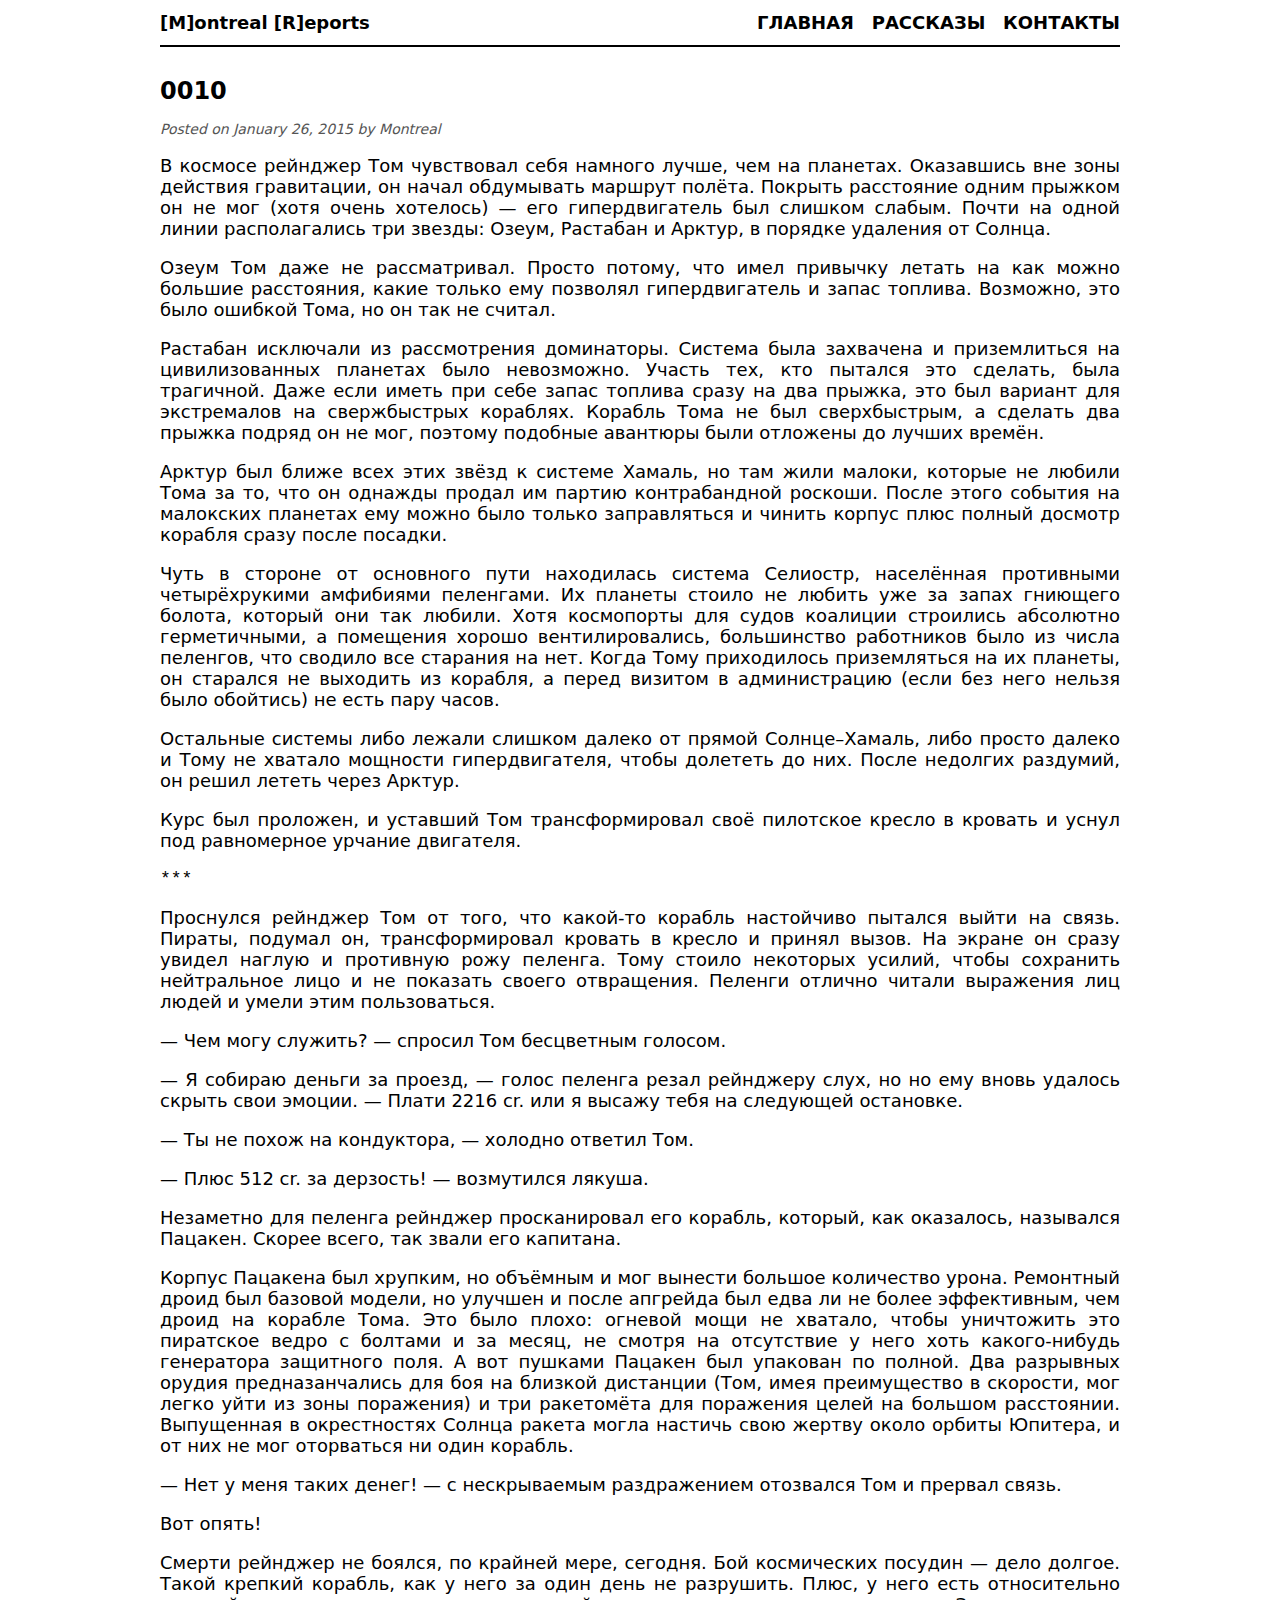
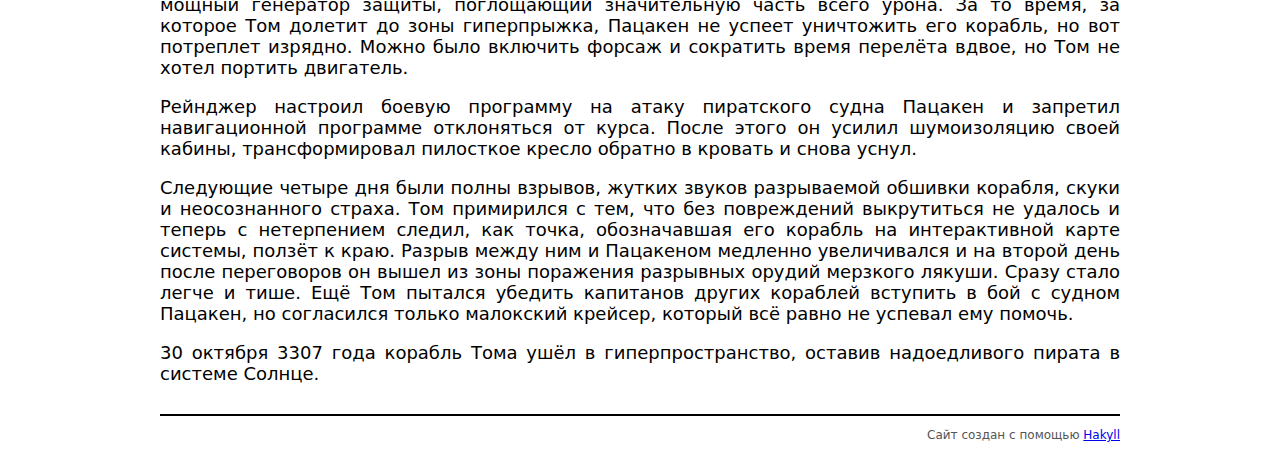
==== simple_quest/2015-01-26-part-2.html @ a8154b89 "simple-quest-0010" ====
<!DOCTYPE html>
<html>
    <head>
        <meta http-equiv="Content-Type" content="text/html; charset=UTF-8" />
        <title>Montreal Reports - 0010</title>
        <link rel="stylesheet" type="text/css" href="../css/default.css" />
    </head>
    <body>
        <div id="header">
            <div id="logo">
                <a href="../">[M]ontreal [R]eports</a>
            </div>
            <div id="navigation">
                <a href="../">Главная</a>
                <a href="../essays.html">Рассказы</a>
                <a href="../contact.html">Контакты</a>
            </div>
        </div>

        <div id="content">
            <h1>0010</h1>

            <div class="info">
    Posted on January 26, 2015
    
        by Montreal
    
</div>

<p>В космосе рейнджер Том чувствовал себя намного лучше, чем на планетах. Оказавшись вне зоны действия гравитации, он начал обдумывать маршрут полёта. Покрыть расстояние одним прыжком он не мог (хотя очень хотелось) — его гипердвигатель был слишком слабым. Почти на одной линии располагались три звезды: Озеум, Растабан и Арктур, в порядке удаления от Солнца.</p>
<p>Озеум Том даже не рассматривал. Просто потому, что имел привычку летать на как можно большие расстояния, какие только ему позволял гипердвигатель и запас топлива. Возможно, это было ошибкой Тома, но он так не считал.</p>
<p>Растабан исключали из рассмотрения доминаторы. Система была захвачена и приземлиться на цивилизованных планетах было невозможно. Участь тех, кто пытался это сделать, была трагичной. Даже если иметь при себе запас топлива сразу на два прыжка, это был вариант для экстремалов на свержбыстрых кораблях. Корабль Тома не был сверхбыстрым, а сделать два прыжка подряд он не мог, поэтому подобные авантюры были отложены до лучших времён.</p>
<p>Арктур был ближе всех этих звёзд к системе Хамаль, но там жили малоки, которые не любили Тома за то, что он однажды продал им партию контрабандной роскоши. После этого события на малокских планетах ему можно было только заправляться и чинить корпус плюс полный досмотр корабля сразу после посадки.</p>
<p>Чуть в стороне от основного пути находилась система Селиостр, населённая противными четырёхрукими амфибиями пеленгами. Их планеты стоило не любить уже за запах гниющего болота, который они так любили. Хотя космопорты для судов коалиции строились абсолютно герметичными, а помещения хорошо вентилировались, большинство работников было из числа пеленгов, что сводило все старания на нет. Когда Тому приходилось приземляться на их планеты, он старался не выходить из корабля, а перед визитом в администрацию (если без него нельзя было обойтись) не есть пару часов.</p>
<p>Остальные системы либо лежали слишком далеко от прямой Солнце–Хамаль, либо просто далеко и Тому не хватало мощности гипердвигателя, чтобы долететь до них. После недолгих раздумий, он решил лететь через Арктур.</p>
<p>Курс был проложен, и уставший Том трансформировал своё пилотское кресло в кровать и уснул под равномерное урчание двигателя.</p>
<pre><code>***</code></pre>
<p>Проснулся рейнджер Том от того, что какой-то корабль настойчиво пытался выйти на связь. Пираты, подумал он, трансформировал кровать в кресло и принял вызов. На экране он сразу увидел наглую и противную рожу пеленга. Тому стоило некоторых усилий, чтобы сохранить нейтральное лицо и не показать своего отвращения. Пеленги отлично читали выражения лиц людей и умели этим пользоваться.</p>
<p>— Чем могу служить? — спросил Том бесцветным голосом.</p>
<p>— Я собираю деньги за проезд, — голос пеленга резал рейнджеру слух, но но ему вновь удалось скрыть свои эмоции. — Плати 2216 cr. или я высажу тебя на следующей остановке.</p>
<p>— Ты не похож на кондуктора, — холодно ответил Том.</p>
<p>— Плюс 512 cr. за дерзость! — возмутился лякуша.</p>
<p>Незаметно для пеленга рейнджер просканировал его корабль, который, как оказалось, назывался Пацакен. Скорее всего, так звали его капитана.</p>
<p>Корпус Пацакена был хрупким, но объёмным и мог вынести большое количество урона. Ремонтный дроид был базовой модели, но улучшен и после апгрейда был едва ли не более эффективным, чем дроид на корабле Тома. Это было плохо: огневой мощи не хватало, чтобы уничтожить это пиратское ведро с болтами и за месяц, не смотря на отсутствие у него хоть какого-нибудь генератора защитного поля. А вот пушками Пацакен был упакован по полной. Два разрывных орудия предназанчались для боя на близкой дистанции (Том, имея преимущество в скорости, мог легко уйти из зоны поражения) и три ракетомёта для поражения целей на большом расстоянии. Выпущенная в окрестностях Солнца ракета могла настичь свою жертву около орбиты Юпитера, и от них не мог оторваться ни один корабль.</p>
<p>— Нет у меня таких денег! — с нескрываемым раздражением отозвался Том и прервал связь.</p>
<p>Вот опять!</p>
<p>Смерти рейнджер не боялся, по крайней мере, сегодня. Бой космических посудин — дело долгое. Такой крепкий корабль, как у него за один день не разрушить. Плюс, у него есть относительно мощный генератор защиты, поглощающий значительную часть всего урона. За то время, за которое Том долетит до зоны гиперпрыжка, Пацакен не успеет уничтожить его корабль, но вот потреплет изрядно. Можно было включить форсаж и сократить время перелёта вдвое, но Том не хотел портить двигатель.</p>
<p>Рейнджер настроил боевую программу на атаку пиратского судна Пацакен и запретил навигационной программе отклоняться от курса. После этого он усилил шумоизоляцию своей кабины, трансформировал пилосткое кресло обратно в кровать и снова уснул.</p>
<p>Следующие четыре дня были полны взрывов, жутких звуков разрываемой обшивки корабля, скуки и неосознанного страха. Том примирился с тем, что без повреждений выкрутиться не удалось и теперь с нетерпением следил, как точка, обозначавшая его корабль на интерактивной карте системы, ползёт к краю. Разрыв между ним и Пацакеном медленно увеличивался и на второй день после переговоров он вышел из зоны поражения разрывных орудий мерзкого лякуши. Сразу стало легче и тише. Ещё Том пытался убедить капитанов других кораблей вступить в бой с судном Пацакен, но согласился только малокский крейсер, который всё равно не успевал ему помочь.</p>
<p>30 октября 3307 года корабль Тома ушёл в гиперпространство, оставив надоедливого пирата в системе Солнце.</p>

        </div>
        <div id="footer">
            Сайт создан с помощью
            <a href="http://jaspervdj.be/hakyll">Hakyll</a>
        </div>
    </body>
</html>
---- css/default.css ----
body{color:black;font-size:18px;width:800px;font-family:sans;margin:auto;text-align:justify;width:960px}div#header{border-bottom:2px solid black;margin-bottom:30px;padding:12px 0px 12px 0px}div#logo a{color:black;float:left;font-size:18px;font-weight:bold;text-decoration:none}div#header #navigation{text-align:right}div#header #navigation a{color:black;font-size:18px;font-weight:bold;margin-left:12px;text-decoration:none;text-transform:uppercase}div#footer{border-top:solid 2px black;color:#555;font-size:12px;margin-top:30px;padding:12px 0px 12px 0px;text-align:right}h1{font-size:24px}h2{font-size:20px}div.info{color:#555;font-size:14px;font-style:italic}
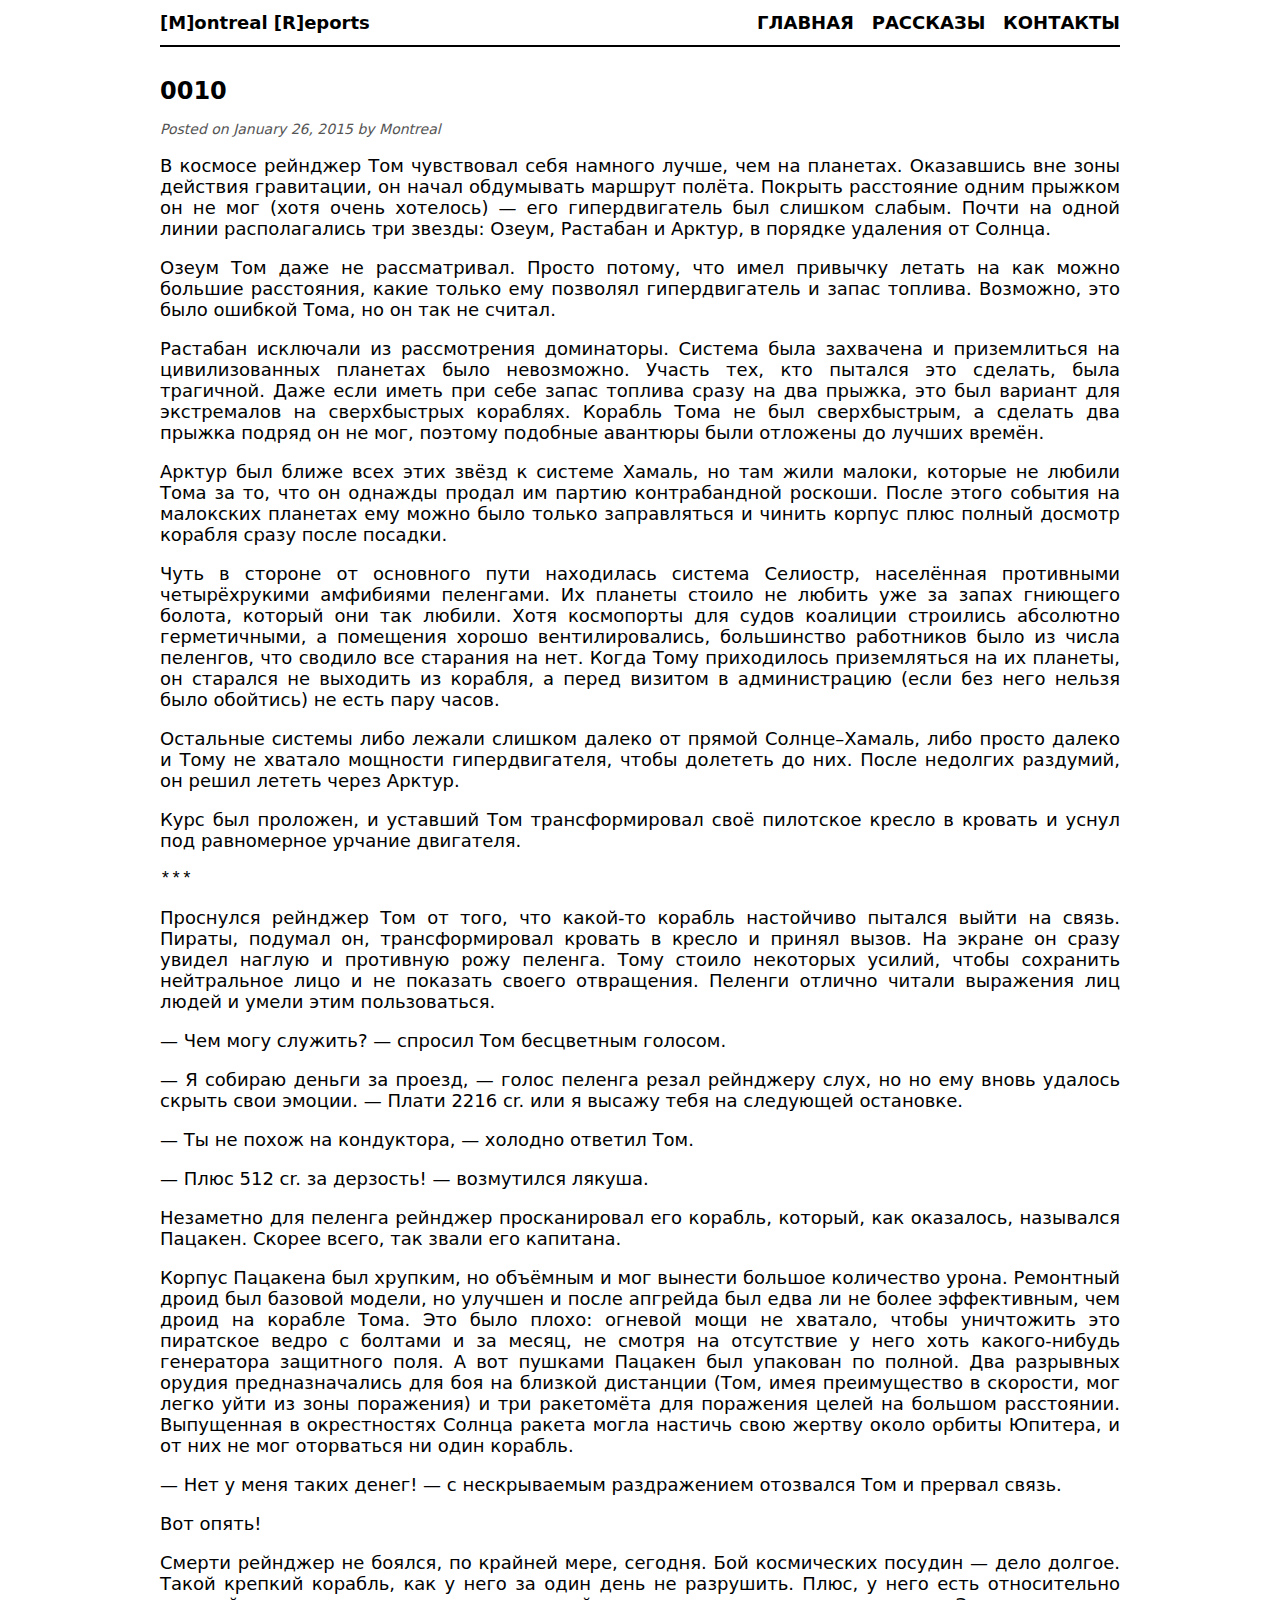
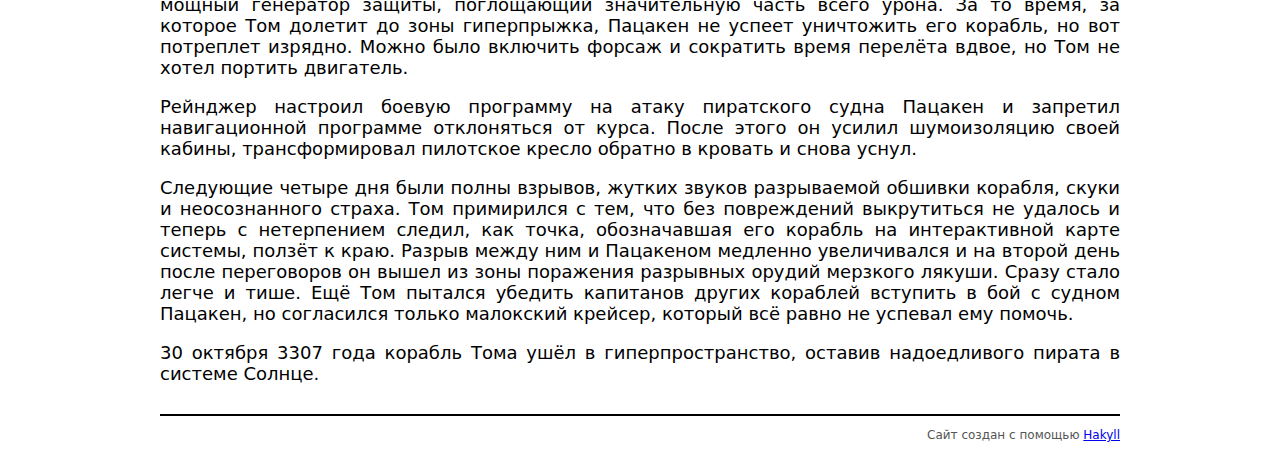
==== commit a51b5fd6: "small grammar fixes in simple-quest-part-2" ====
--- a/simple_quest/2015-01-26-part-2.html
+++ b/simple_quest/2015-01-26-part-2.html
@@ -29,7 +29,7 @@
 
 <p>В космосе рейнджер Том чувствовал себя намного лучше, чем на планетах. Оказавшись вне зоны действия гравитации, он начал обдумывать маршрут полёта. Покрыть расстояние одним прыжком он не мог (хотя очень хотелось) — его гипердвигатель был слишком слабым. Почти на одной линии располагались три звезды: Озеум, Растабан и Арктур, в порядке удаления от Солнца.</p>
 <p>Озеум Том даже не рассматривал. Просто потому, что имел привычку летать на как можно большие расстояния, какие только ему позволял гипердвигатель и запас топлива. Возможно, это было ошибкой Тома, но он так не считал.</p>
-<p>Растабан исключали из рассмотрения доминаторы. Система была захвачена и приземлиться на цивилизованных планетах было невозможно. Участь тех, кто пытался это сделать, была трагичной. Даже если иметь при себе запас топлива сразу на два прыжка, это был вариант для экстремалов на свержбыстрых кораблях. Корабль Тома не был сверхбыстрым, а сделать два прыжка подряд он не мог, поэтому подобные авантюры были отложены до лучших времён.</p>
+<p>Растабан исключали из рассмотрения доминаторы. Система была захвачена и приземлиться на цивилизованных планетах было невозможно. Участь тех, кто пытался это сделать, была трагичной. Даже если иметь при себе запас топлива сразу на два прыжка, это был вариант для экстремалов на сверхбыстрых кораблях. Корабль Тома не был сверхбыстрым, а сделать два прыжка подряд он не мог, поэтому подобные авантюры были отложены до лучших времён.</p>
 <p>Арктур был ближе всех этих звёзд к системе Хамаль, но там жили малоки, которые не любили Тома за то, что он однажды продал им партию контрабандной роскоши. После этого события на малокских планетах ему можно было только заправляться и чинить корпус плюс полный досмотр корабля сразу после посадки.</p>
 <p>Чуть в стороне от основного пути находилась система Селиостр, населённая противными четырёхрукими амфибиями пеленгами. Их планеты стоило не любить уже за запах гниющего болота, который они так любили. Хотя космопорты для судов коалиции строились абсолютно герметичными, а помещения хорошо вентилировались, большинство работников было из числа пеленгов, что сводило все старания на нет. Когда Тому приходилось приземляться на их планеты, он старался не выходить из корабля, а перед визитом в администрацию (если без него нельзя было обойтись) не есть пару часов.</p>
 <p>Остальные системы либо лежали слишком далеко от прямой Солнце–Хамаль, либо просто далеко и Тому не хватало мощности гипердвигателя, чтобы долететь до них. После недолгих раздумий, он решил лететь через Арктур.</p>
@@ -41,11 +41,11 @@
 <p>— Ты не похож на кондуктора, — холодно ответил Том.</p>
 <p>— Плюс 512 cr. за дерзость! — возмутился лякуша.</p>
 <p>Незаметно для пеленга рейнджер просканировал его корабль, который, как оказалось, назывался Пацакен. Скорее всего, так звали его капитана.</p>
-<p>Корпус Пацакена был хрупким, но объёмным и мог вынести большое количество урона. Ремонтный дроид был базовой модели, но улучшен и после апгрейда был едва ли не более эффективным, чем дроид на корабле Тома. Это было плохо: огневой мощи не хватало, чтобы уничтожить это пиратское ведро с болтами и за месяц, не смотря на отсутствие у него хоть какого-нибудь генератора защитного поля. А вот пушками Пацакен был упакован по полной. Два разрывных орудия предназанчались для боя на близкой дистанции (Том, имея преимущество в скорости, мог легко уйти из зоны поражения) и три ракетомёта для поражения целей на большом расстоянии. Выпущенная в окрестностях Солнца ракета могла настичь свою жертву около орбиты Юпитера, и от них не мог оторваться ни один корабль.</p>
+<p>Корпус Пацакена был хрупким, но объёмным и мог вынести большое количество урона. Ремонтный дроид был базовой модели, но улучшен и после апгрейда был едва ли не более эффективным, чем дроид на корабле Тома. Это было плохо: огневой мощи не хватало, чтобы уничтожить это пиратское ведро с болтами и за месяц, не смотря на отсутствие у него хоть какого-нибудь генератора защитного поля. А вот пушками Пацакен был упакован по полной. Два разрывных орудия предназначались для боя на близкой дистанции (Том, имея преимущество в скорости, мог легко уйти из зоны поражения) и три ракетомёта для поражения целей на большом расстоянии. Выпущенная в окрестностях Солнца ракета могла настичь свою жертву около орбиты Юпитера, и от них не мог оторваться ни один корабль.</p>
 <p>— Нет у меня таких денег! — с нескрываемым раздражением отозвался Том и прервал связь.</p>
 <p>Вот опять!</p>
 <p>Смерти рейнджер не боялся, по крайней мере, сегодня. Бой космических посудин — дело долгое. Такой крепкий корабль, как у него за один день не разрушить. Плюс, у него есть относительно мощный генератор защиты, поглощающий значительную часть всего урона. За то время, за которое Том долетит до зоны гиперпрыжка, Пацакен не успеет уничтожить его корабль, но вот потреплет изрядно. Можно было включить форсаж и сократить время перелёта вдвое, но Том не хотел портить двигатель.</p>
-<p>Рейнджер настроил боевую программу на атаку пиратского судна Пацакен и запретил навигационной программе отклоняться от курса. После этого он усилил шумоизоляцию своей кабины, трансформировал пилосткое кресло обратно в кровать и снова уснул.</p>
+<p>Рейнджер настроил боевую программу на атаку пиратского судна Пацакен и запретил навигационной программе отклоняться от курса. После этого он усилил шумоизоляцию своей кабины, трансформировал пилотское кресло обратно в кровать и снова уснул.</p>
 <p>Следующие четыре дня были полны взрывов, жутких звуков разрываемой обшивки корабля, скуки и неосознанного страха. Том примирился с тем, что без повреждений выкрутиться не удалось и теперь с нетерпением следил, как точка, обозначавшая его корабль на интерактивной карте системы, ползёт к краю. Разрыв между ним и Пацакеном медленно увеличивался и на второй день после переговоров он вышел из зоны поражения разрывных орудий мерзкого лякуши. Сразу стало легче и тише. Ещё Том пытался убедить капитанов других кораблей вступить в бой с судном Пацакен, но согласился только малокский крейсер, который всё равно не успевал ему помочь.</p>
 <p>30 октября 3307 года корабль Тома ушёл в гиперпространство, оставив надоедливого пирата в системе Солнце.</p>
 
